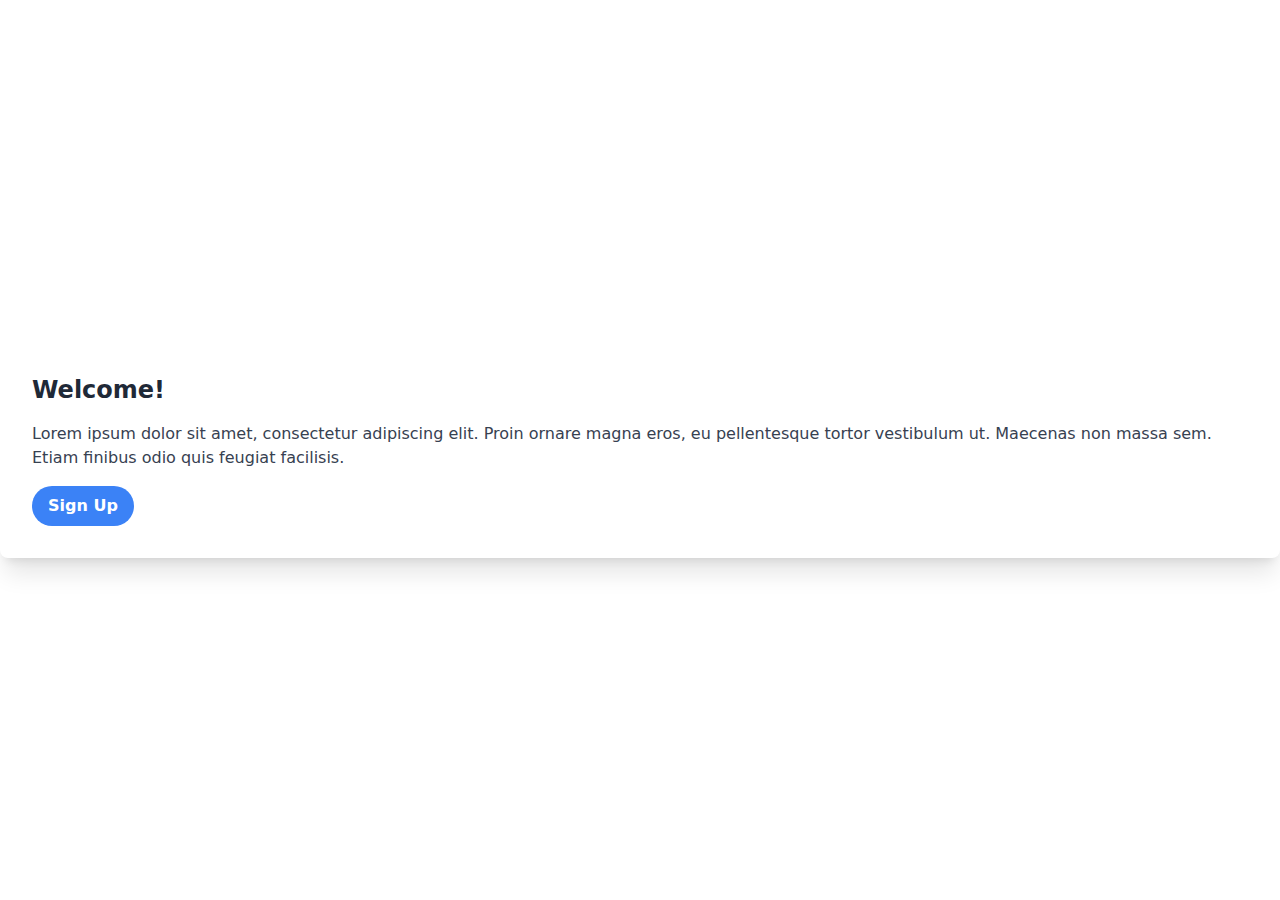
==== tailwind.html @ ea0c3a49 "sakakiyudha" ====
<!DOCTYPE html>
<html>
  <head>
    <meta charset="UTF-8" />
    <meta name="viewport" content="width=device-width, initial-scale=1.0" />
    <script src="./asset/js/tailwind.js"></script>
  </head>
  <body>
    <div class="h-screen flex items-center justify-center mt-auto">
        <div class="bg-white rounded-lg shadow-xl p-8">
          <h1 class="text-2xl font-bold text-gray-800 mb-4">Welcome!</h1>
          <p class="text-gray-700 text-base mb-4">Lorem ipsum dolor sit amet, consectetur adipiscing elit. Proin ornare magna eros, eu pellentesque tortor vestibulum ut. Maecenas non massa sem. Etiam finibus odio quis feugiat facilisis.</p>
          <button class="bg-blue-500 hover:bg-blue-700 text-white font-bold py-2 px-4 rounded-full focus:outline-none focus:shadow-outline-blue">
            Sign Up
          </button>
        </div>
      </div>
      
</body>
</html>
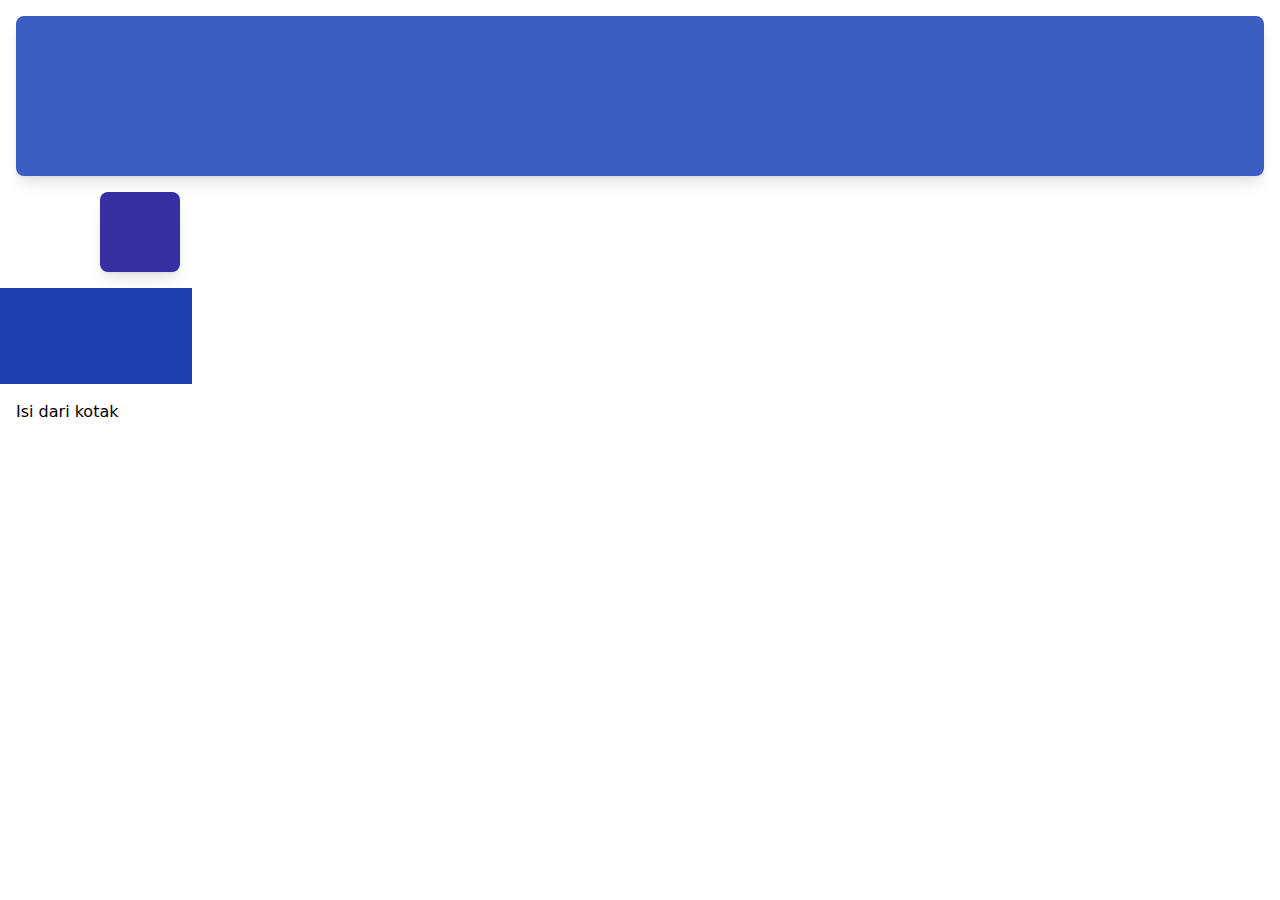
==== commit 36f05ed6: "sakaki" ====
--- a/tailwind.html
+++ b/tailwind.html
@@ -6,15 +6,13 @@
     <script src="./asset/js/tailwind.js"></script>
   </head>
   <body>
-    <div class="h-screen flex items-center justify-center mt-auto">
-        <div class="bg-white rounded-lg shadow-xl p-8">
-          <h1 class="text-2xl font-bold text-gray-800 mb-4">Welcome!</h1>
-          <p class="text-gray-700 text-base mb-4">Lorem ipsum dolor sit amet, consectetur adipiscing elit. Proin ornare magna eros, eu pellentesque tortor vestibulum ut. Maecenas non massa sem. Etiam finibus odio quis feugiat facilisis.</p>
-          <button class="bg-blue-500 hover:bg-blue-700 text-white font-bold py-2 px-4 rounded-full focus:outline-none focus:shadow-outline-blue">
-            Sign Up
-          </button>
-        </div>
-      </div>
-      
+    <div class="w-50 h-40 bg-[#3C5DC1] rounded-lg shadow-lg my-4 mx-4"></div>
+    
+    <div class="w-20 h-20 ml-[100px] bg-indigo-800 rounded-lg shadow-lg my-4 mx-4">
+    </div>
+    <div class="h-24 w-48 bg-blue-800"></div>
+    <div class="bg-white px-4 py-4 rounded">
+      Isi dari kotak
+    </div>
 </body>
 </html>